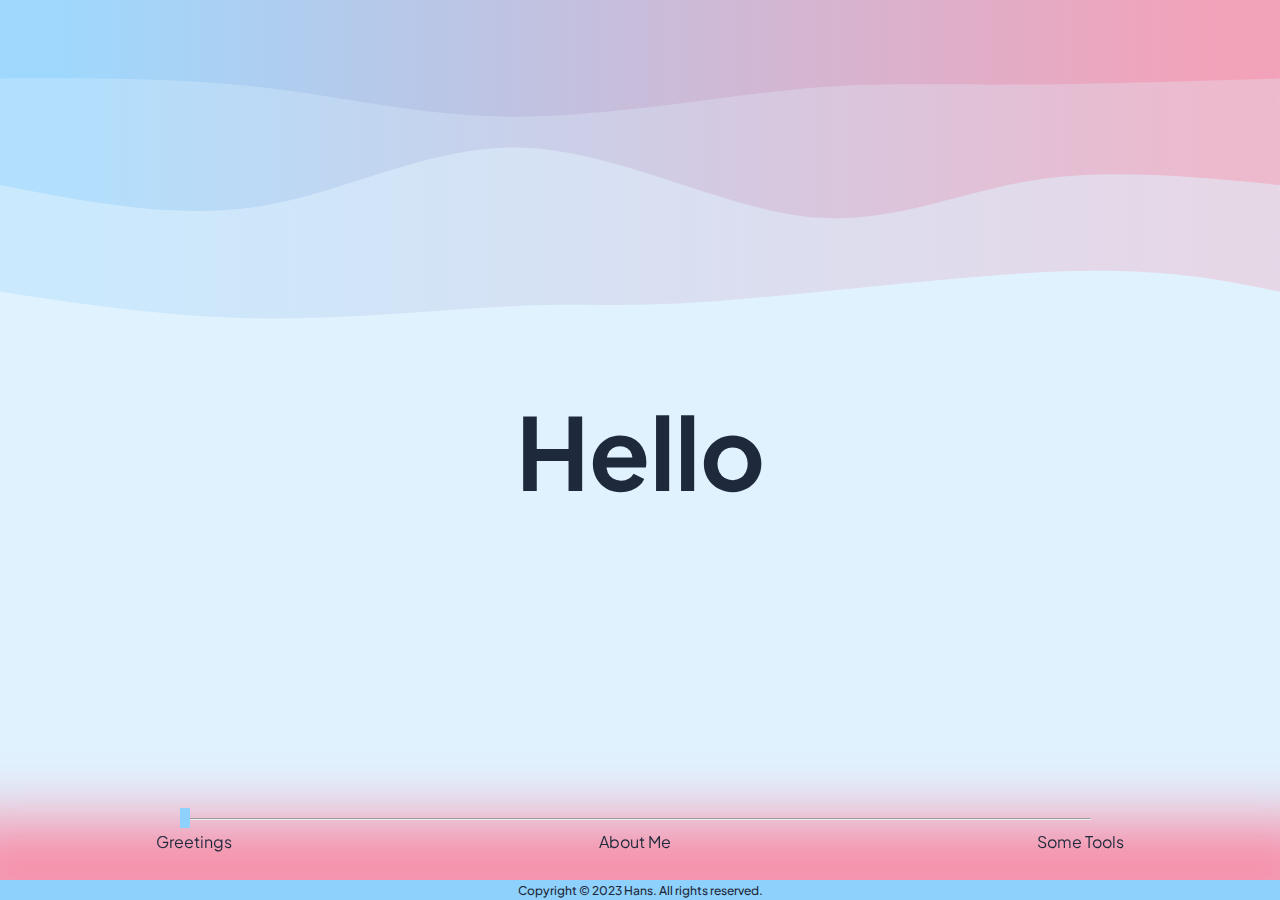
==== index.html @ 6025c8d4 "Smooth Animation for progressBar" ====
<!DOCTYPE html>
<html lang="en">

<head>
    <meta charset="UTF-8">
    <meta http-equiv="X-UA-Compatible" content="IE=edge">
    <meta name="description" content="Personal CityU Website written for CS2204 course">
    <meta name="keywords" content="Personal CityU Website written with pure HTML, CSS, JavaScript">
    <meta name="author" content="Hans E. Yang">
    <meta name="viewport" content="width=device-width, initial-scale=1.0">
    <title>Hans' Website</title>

    
    <link rel="stylesheet" href="index.css">
    <link rel="stylesheet" href="styles/progress.css">
    <link rel="stylesheet" href="styles/greetings.css">
    <link rel="stylesheet" href="styles/aboutMe.css">
    <link rel="stylesheet" href="styles/ending.css">
</head>

<body>
    <!-- Naming is difficult :< -->
    <div id="progress-container">
        <div id="progress-inner-container">
            <input type="range" id="progress" list="screen-labels" disabled>
            <hr id="progress-line">
        </div>
        <datalist id="screen-labels">
        </datalist>
    </div>

    <!-- Screens -->
    <div class="screen center hide" data-title="Greetings">
        <svg class="svg-waves" viewBox="0 0 1440 590" preserveAspectRation="xMaxYMid" xmlns="http://www.w3.org/2000/svg">
            <path
                    d="M 0,600 C 0,600 0,120 0,120 C 64.24880382775123,133.43540669856458 128.49760765550246,146.87081339712918 243,143 C 357.50239234449754,139.12918660287082 522.2583732057416,117.95215311004786 628,110 C 733.7416267942584,102.04784688995214 780.4688995215312,107.32057416267943 858,104 C 935.5311004784688,100.67942583732057 1043.866028708134,88.76555023923444 1146,90 C 1248.133971291866,91.23444976076556 1344.066985645933,105.61722488038278 1440,120 C 1440,120 1440,600 1440,600 Z"
                    stroke="none" stroke-width="0" fill="url(#gradient)" fill-opacity="0.265"
                class="path-0"></path>
            <path
                    d="M 0,600 C 0,600 0,240 0,240 C 96.87081339712918,249.5311004784689 193.74162679425837,259.0622009569378 280,245 C 366.25837320574163,230.9377990430622 441.9043062200957,193.2822966507177 537,205 C 632.0956937799043,216.7177033492823 746.6411483253588,277.8086124401913 850,282 C 953.3588516746412,286.1913875598087 1045.531100478469,233.48325358851673 1142,217 C 1238.468899521531,200.51674641148327 1339.2344497607655,220.25837320574163 1440,240 C 1440,240 1440,600 1440,600 Z"
                    stroke="none" stroke-width="0" fill="url(#gradient)" fill-opacity="0.4"
                class="path-1"></path>
            <path
                    d="M 0,600 C 0,600 0,360 0,360 C 115.05263157894737,356.5645933014354 230.10526315789474,353.12918660287085 317,353 C 403.89473684210526,352.87081339712915 462.6315789473683,356.0478468899521 552,347 C 641.3684210526317,337.9521531100479 761.3684210526316,316.6794258373206 864,317 C 966.6315789473684,317.3205741626794 1051.8947368421054,339.2344497607656 1145,350 C 1238.1052631578946,360.7655502392344 1339.0526315789473,360.38277511961724 1440,360 C 1440,360 1440,600 1440,600 Z"
                    stroke="none" stroke-width="0" fill="url(#gradient)" fill-opacity="0.53"
                class="path-2"></path>
            <path
                    d="M 0,600 C 0,600 0,480 0,480 C 97.94258373205744,464.78468899521533 195.8851674641149,449.5693779904306 299,456 C 402.1148325358851,462.4306220095694 510.4019138755981,490.5071770334928 608,508 C 705.5980861244019,525.4928229665072 792.5071770334929,532.4019138755982 873,522 C 953.4928229665071,511.59808612440185 1027.5693779904304,483.88516746411483 1121,474 C 1214.4306220095696,464.11483253588517 1327.2153110047848,472.0574162679426 1440,480 C 1440,480 1440,600 1440,600 Z"
                    stroke="none" stroke-width="0" fill="url(#gradient)" fill-opacity="1"
                class="path-3"></path>
            <defs>
                <linearGradient id="gradient" x1="0%" y1="50%" x2="100%" y2="50%">
                    <stop offset="5%" stop-color="var(--secondary)"></stop>
                    <stop offset="95%" stop-color="var(--primary)"></stop>
                </linearGradient>
            </defs>
        </svg>
        <h1 id="hello-text" class="show">Hello</h1>
        <div id="greetings-bottom-shadow"></div>
    </div>

    <div class="screen center hide" data-title="About Me">
        <div id="about-me">
            <h1>Hans' Homepage</h1>
            <img src="images/avatar.jpg" alt="avatar.jpg">
            <h2>Hans</h2>
            <p>First-year undergraduate student in computer science at CityU</p>

        </div>
    </div>
    

    <div class="screen center hide" id="ending" data-title="Some Tools">
        <div>
            <h3>⭐ Some Tools used ⭐<br> in the making of this Website </h3>
            <p>'Plus Jakarta Sans' font from <a href="https://fonts.google.com/specimen/Plus+Jakarta+Sans">Google Fonts</a></p>
            <p>'Waves' from <a href="https://svgwave.in/">SVG Wave</a></p>
            <p>Some colors from <a href="https://tailwindcss.com/docs/customizing-colors">TailwindCSS</a></p>
        </div>
    </div>

    <!-- Footer -->
    <footer>
        <p>Copyright &copy; 2023 Hans. All rights reserved.</p>
    </footer>
</body>


<script src="index.js" type="module"></script>


</html>
---- index.css ----
@import url('https://fonts.googleapis.com/css2?family=Plus+Jakarta+Sans:ital,wght@0,200;0,300;0,400;0,500;0,700;0,800;1,200;1,300;1,400;1,500;1,600;1,700;1,800&display=swap');

* {
    font-family: 'Plus Jakarta Sans', sans-serif;
    padding: 0;
    margin: 0;
    max-width: 100%;
    color: #1e293b; /* Tailwind Colors Slate-800 */
    box-sizing: border-box;
    --secondary: #F78DA7;
    --primary: #8ED1FC;
}

.screen {
    width: 100vw;
    height: 100vh;
    position: absolute;
    transition: all 0.3s ease-in-out
}

.screen.hide {
    opacity: 0;
    z-index: 0;
}

.screen.show {
    opacity: 1;
    z-index: 1;
}


.center {
    display: grid;
    place-items: center;
}

body {
    background-color: #e0f2fe; /* Tailwind Colors Blue-100 */
}

::-webkit-scrollbar {
    display: none;
}

footer {
    position: fixed;
    z-index: 10;
    inset: auto 0 0;
    background: var(--primary);
    height: 20px;

    display: grid;
    place-items: center;
}

footer p {
    font-size: 12px;
    font-weight: 500;
}
---- styles/progress.css ----
#progress-container {
    position: fixed;
    inset: auto 50% 3rem;
    transform: translateX(-50%);
    
    width: 100vw;
    
    z-index: 10;

    display: flex;
    flex-direction: column;
    justify-content: center;
    padding: 0 1rem;

    max-width: 1000px;
}

#progress-inner-container {
    padding: 0 1.5rem;
    position: relative;
    
    display: grid;
    place-items: center;

    
}

#progress {
    width: 100%;
    color: red;
    appearance: none;
    background: transparent;
}

#progress::-webkit-slider-thumb {
    appearance: none;
    width: 10px;
    height: 20px;
    background: var(--primary);
}


#progress-line {
    position: relative;
    top: -11px;
    width: calc(100% - 18px);
    z-index: -1;
}


#progress-container datalist {
    display: flex;
    justify-content: space-between;
    /* writing-mode: vertical-lr; */
    width: 100%;
}
  
#progress-container option {
    padding: 0;
    display: inline;
    cursor: pointer;
}
---- styles/greetings.css ----
#hello-text, .screen.hide #hello-text {
    font-size: clamp(50px, 15vw, 100px);
    font-weight: 700;
    position: relative;
    text-shadow: var(--pink) 0 0 15px;
    text-align: center;
    max-width: 80vw;

    animation: hello-text-hide .5s ease-out;
    animation-fill-mode: forwards;
}

#hello-text.show {
    animation: hello-text-show .5s ease-out;
    animation-fill-mode: forwards;
}


@keyframes hello-text-hide {
    0% {
        opacity: 1;
        top: 0
    }
    100% {
        opacity: 0;
        top: 20px
    }
}

@keyframes hello-text-show {
    0% {
        opacity: 0;
        top: -20px;
    }
    100% {
        opacity: 1;
        top: 0px
    }
}

.svg-waves {
    position: absolute;
    top: 0px;
    rotate: 180deg;
    translate: 0 min(calc(-20vw + 130px), 0px)
}

.path-0, .path-1, .path-2, .path-3 {
    animation-timing-function: linear;
    animation-iteration-count: infinite;
    animation-duration: 4s;

    position: relative;
    transition: all .5s ease-in-out;
}

.path-0 {
    animation-name: pathAnim-0;
}

.path-1 {
    animation-name: pathAnim-1;
}

.path-2 {
    animation-name: pathAnim-2;
}

.path-3 {
    animation-name: pathAnim-3;
}

.screen.hide .path-0 {
    transform: translateY(100px);
}

.screen.hide .path-1 {
    transform: translateY(200px);
}

.screen.hide .path-2 {
    transform: translateY(300px);
}

.screen.hide .path-3 {
    transform: translateY(400px);
}


@keyframes pathAnim-0 {
    0% {
        d: path("M 0,600 C 0,600 0,120 0,120 C 64.24880382775123,133.43540669856458 128.49760765550246,146.87081339712918 243,143 C 357.50239234449754,139.12918660287082 522.2583732057416,117.95215311004786 628,110 C 733.7416267942584,102.04784688995214 780.4688995215312,107.32057416267943 858,104 C 935.5311004784688,100.67942583732057 1043.866028708134,88.76555023923444 1146,90 C 1248.133971291866,91.23444976076556 1344.066985645933,105.61722488038278 1440,120 C 1440,120 1440,600 1440,600 Z");
    }

    25% {
        d: path("M 0,600 C 0,600 0,120 0,120 C 91.31100478468898,97.35885167464114 182.62200956937795,74.71770334928229 280,84 C 377.37799043062205,93.28229665071771 480.82296650717706,134.48803827751198 583,136 C 685.1770334928229,137.51196172248802 786.0861244019138,99.33014354066985 888,94 C 989.9138755980862,88.66985645933015 1092.8325358851675,116.19138755980862 1185,126 C 1277.1674641148325,135.80861244019138 1358.5837320574162,127.90430622009569 1440,120 C 1440,120 1440,600 1440,600 Z");
    }

    50% {
        d: path("M 0,600 C 0,600 0,120 0,120 C 71.99043062200957,132.9665071770335 143.98086124401914,145.93301435406698 242,136 C 340.01913875598086,126.066985645933 464.0669856459331,93.23444976076556 569,83 C 673.9330143540669,72.76555023923444 759.7511961722487,85.12918660287082 847,88 C 934.2488038277513,90.87081339712918 1022.928229665072,84.24880382775119 1122,88 C 1221.071770334928,91.75119617224881 1330.5358851674641,105.8755980861244 1440,120 C 1440,120 1440,600 1440,600 Z");
    }

    75% {
        d: path("M 0,600 C 0,600 0,120 0,120 C 91.08133971291866,98.75598086124401 182.16267942583733,77.51196172248804 266,86 C 349.8373205741627,94.48803827751196 426.43062200956933,132.7081339712919 531,139 C 635.5693779904307,145.2918660287081 768.1148325358853,119.6555023923445 883,105 C 997.8851674641147,90.3444976076555 1095.11004784689,86.66985645933013 1185,91 C 1274.88995215311,95.33014354066987 1357.4449760765551,107.66507177033493 1440,120 C 1440,120 1440,600 1440,600 Z");
    }

    100% {
        d: path("M 0,600 C 0,600 0,120 0,120 C 64.24880382775123,133.43540669856458 128.49760765550246,146.87081339712918 243,143 C 357.50239234449754,139.12918660287082 522.2583732057416,117.95215311004786 628,110 C 733.7416267942584,102.04784688995214 780.4688995215312,107.32057416267943 858,104 C 935.5311004784688,100.67942583732057 1043.866028708134,88.76555023923444 1146,90 C 1248.133971291866,91.23444976076556 1344.066985645933,105.61722488038278 1440,120 C 1440,120 1440,600 1440,600 Z");
    }
}


@keyframes pathAnim-1 {
    0% {
        d: path("M 0,600 C 0,600 0,240 0,240 C 96.87081339712918,249.5311004784689 193.74162679425837,259.0622009569378 280,245 C 366.25837320574163,230.9377990430622 441.9043062200957,193.2822966507177 537,205 C 632.0956937799043,216.7177033492823 746.6411483253588,277.8086124401913 850,282 C 953.3588516746412,286.1913875598087 1045.531100478469,233.48325358851673 1142,217 C 1238.468899521531,200.51674641148327 1339.2344497607655,220.25837320574163 1440,240 C 1440,240 1440,600 1440,600 Z");
    }

    25% {
        d: path("M 0,600 C 0,600 0,240 0,240 C 86.4114832535885,260.75598086124404 172.822966507177,281.5119617224881 275,284 C 377.177033492823,286.4880382775119 495.11961722488047,270.70813397129183 595,270 C 694.8803827751195,269.29186602870817 776.6985645933015,283.65550239234443 875,284 C 973.3014354066985,284.34449760765557 1088.0861244019138,270.66985645933016 1185,261 C 1281.9138755980862,251.33014354066984 1360.956937799043,245.66507177033492 1440,240 C 1440,240 1440,600 1440,600 Z");
    }

    50% {
        d: path("M 0,600 C 0,600 0,240 0,240 C 94.79425837320576,225.60765550239233 189.58851674641153,211.2153110047847 287,220 C 384.4114832535885,228.7846889952153 484.4401913875597,260.7464114832536 578,267 C 671.5598086124403,273.2535885167464 758.6507177033493,253.79904306220092 842,246 C 925.3492822966507,238.20095693779908 1004.9569377990431,242.0574162679426 1104,243 C 1203.043062200957,243.9425837320574 1321.5215311004786,241.9712918660287 1440,240 C 1440,240 1440,600 1440,600 Z");
    }

    75% {
        d: path("M 0,600 C 0,600 0,240 0,240 C 94.59330143540669,238.07655502392345 189.18660287081337,236.1531100478469 277,232 C 364.8133971291866,227.8468899521531 445.8468899521531,221.46411483253587 534,216 C 622.1531100478469,210.53588516746413 717.4258373205741,205.99043062200957 827,202 C 936.5741626794259,198.00956937799043 1060.4497607655503,194.57416267942583 1165,201 C 1269.5502392344497,207.42583732057417 1354.7751196172248,223.71291866028707 1440,240 C 1440,240 1440,600 1440,600 Z");
    }

    100% {
        d: path("M 0,600 C 0,600 0,240 0,240 C 96.87081339712918,249.5311004784689 193.74162679425837,259.0622009569378 280,245 C 366.25837320574163,230.9377990430622 441.9043062200957,193.2822966507177 537,205 C 632.0956937799043,216.7177033492823 746.6411483253588,277.8086124401913 850,282 C 953.3588516746412,286.1913875598087 1045.531100478469,233.48325358851673 1142,217 C 1238.468899521531,200.51674641148327 1339.2344497607655,220.25837320574163 1440,240 C 1440,240 1440,600 1440,600 Z");
    }
}


@keyframes pathAnim-2 {
    0% {
        d: path("M 0,600 C 0,600 0,360 0,360 C 115.05263157894737,356.5645933014354 230.10526315789474,353.12918660287085 317,353 C 403.89473684210526,352.87081339712915 462.6315789473683,356.0478468899521 552,347 C 641.3684210526317,337.9521531100479 761.3684210526316,316.6794258373206 864,317 C 966.6315789473684,317.3205741626794 1051.8947368421054,339.2344497607656 1145,350 C 1238.1052631578946,360.7655502392344 1339.0526315789473,360.38277511961724 1440,360 C 1440,360 1440,600 1440,600 Z");
    }

    25% {
        d: path("M 0,600 C 0,600 0,360 0,360 C 81.03349282296651,365.56937799043067 162.06698564593302,371.1387559808613 251,364 C 339.933014354067,356.8612440191387 436.7655502392346,337.0143540669856 554,337 C 671.2344497607654,336.9856459330144 808.8708133971292,356.8038277511962 900,372 C 991.1291866028708,387.1961722488038 1035.751196172249,397.77033492822966 1118,395 C 1200.248803827751,392.22966507177034 1320.1244019138755,376.11483253588517 1440,360 C 1440,360 1440,600 1440,600 Z");
    }

    50% {
        d: path("M 0,600 C 0,600 0,360 0,360 C 90.1531100478469,385.67464114832535 180.3062200956938,411.34928229665076 292,401 C 403.6937799043062,390.65071770334924 536.9282296650717,344.2775119617225 620,337 C 703.0717703349283,329.7224880382775 735.9808612440191,361.5406698564593 829,365 C 922.0191387559809,368.4593301435407 1075.1483253588517,343.55980861244024 1187,338 C 1298.8516746411483,332.44019138755976 1369.4258373205741,346.22009569377985 1440,360 C 1440,360 1440,600 1440,600 Z");
    }

    75% {
        d: path("M 0,600 C 0,600 0,360 0,360 C 95.33014354066987,354.4019138755981 190.66028708133973,348.80382775119614 281,335 C 371.33971291866027,321.19617224880386 456.6889952153109,299.18660287081343 543,315 C 629.3110047846891,330.81339712918657 716.5837320574162,384.44976076555025 816,387 C 915.4162679425838,389.55023923444975 1026.976076555024,341.0143540669857 1133,328 C 1239.023923444976,314.9856459330143 1339.511961722488,337.49282296650716 1440,360 C 1440,360 1440,600 1440,600 Z");
    }

    100% {
        d: path("M 0,600 C 0,600 0,360 0,360 C 115.05263157894737,356.5645933014354 230.10526315789474,353.12918660287085 317,353 C 403.89473684210526,352.87081339712915 462.6315789473683,356.0478468899521 552,347 C 641.3684210526317,337.9521531100479 761.3684210526316,316.6794258373206 864,317 C 966.6315789473684,317.3205741626794 1051.8947368421054,339.2344497607656 1145,350 C 1238.1052631578946,360.7655502392344 1339.0526315789473,360.38277511961724 1440,360 C 1440,360 1440,600 1440,600 Z");
    }
}


@keyframes pathAnim-3 {
    0% {
        d: path("M 0,600 C 0,600 0,480 0,480 C 97.94258373205744,464.78468899521533 195.8851674641149,449.5693779904306 299,456 C 402.1148325358851,462.4306220095694 510.4019138755981,490.5071770334928 608,508 C 705.5980861244019,525.4928229665072 792.5071770334929,532.4019138755982 873,522 C 953.4928229665071,511.59808612440185 1027.5693779904304,483.88516746411483 1121,474 C 1214.4306220095696,464.11483253588517 1327.2153110047848,472.0574162679426 1440,480 C 1440,480 1440,600 1440,600 Z");
    }

    25% {
        d: path("M 0,600 C 0,600 0,480 0,480 C 126.62200956937798,475.58851674641147 253.24401913875596,471.17703349282294 334,473 C 414.75598086124404,474.82296650717706 449.6459330143541,482.8803827751196 534,496 C 618.3540669856459,509.1196172248804 752.1722488038279,527.3014354066985 858,522 C 963.8277511961721,516.6985645933015 1041.6650717703349,487.9138755980861 1134,477 C 1226.3349282296651,466.0861244019139 1333.1674641148325,473.0430622009569 1440,480 C 1440,480 1440,600 1440,600 Z");
    }

    50% {
        d: path("M 0,600 C 0,600 0,480 0,480 C 124.64114832535887,462.87081339712915 249.28229665071774,445.74162679425837 332,458 C 414.71770334928226,470.25837320574163 455.51196172248797,511.9043062200957 529,514 C 602.488038277512,516.0956937799043 708.6698564593302,478.64114832535887 833,461 C 957.3301435406698,443.35885167464113 1099.8086124401914,445.53110047846894 1204,452 C 1308.1913875598086,458.46889952153106 1374.0956937799042,469.23444976076553 1440,480 C 1440,480 1440,600 1440,600 Z");
    }

    75% {
        d: path("M 0,600 C 0,600 0,480 0,480 C 112.8133971291866,454.4593301435407 225.6267942583732,428.91866028708137 337,438 C 448.3732057416268,447.08133971291863 558.3062200956938,490.78468899521533 628,511 C 697.6937799043062,531.2153110047847 727.1483253588516,527.9425837320573 822,506 C 916.8516746411484,484.05741626794264 1077.1004784688994,443.44497607655506 1191,436 C 1304.8995215311006,428.55502392344494 1372.4497607655503,454.27751196172244 1440,480 C 1440,480 1440,600 1440,600 Z");
    }

    100% {
        d: path("M 0,600 C 0,600 0,480 0,480 C 97.94258373205744,464.78468899521533 195.8851674641149,449.5693779904306 299,456 C 402.1148325358851,462.4306220095694 510.4019138755981,490.5071770334928 608,508 C 705.5980861244019,525.4928229665072 792.5071770334929,532.4019138755982 873,522 C 953.4928229665071,511.59808612440185 1027.5693779904304,483.88516746411483 1121,474 C 1214.4306220095696,464.11483253588517 1327.2153110047848,472.0574162679426 1440,480 C 1440,480 1440,600 1440,600 Z");
    }
}

#greetings-bottom-shadow {
    position: absolute;
    bottom: 0;
    width: 100%;
    box-shadow: var(--secondary) 0 -30px 60px 50px;

    transition: transform 0.5s ease-in-out;
}

.screen.hide #greetings-bottom-shadow {
    transform: translateY(100px)
}
---- styles/aboutMe.css ----
#about-me {
    padding: 1rem;
}
---- styles/ending.css ----
#ending {
    
    gap: 5px;

    width: 100%;
    min-height: 100px;
    
    background: var(--secondary);
    

    padding-bottom: 20px;

}

#ending::before {
    /* content: ""; */
    position: absolute;
    height: 2px;
    border-radius: 2px;

    /* A Hack to center the line */
    width: 90vw;
    left: 50%;
    margin-left: -45vw;

    transform: translateY(-20px);

    background-color: rgba(0,0,0,0.1);
}

#ending *{
    text-align: center;
}

#ending p, #ending h3{
    font-size: 24px;
}

#ending h3 {
    padding: 10px;
}
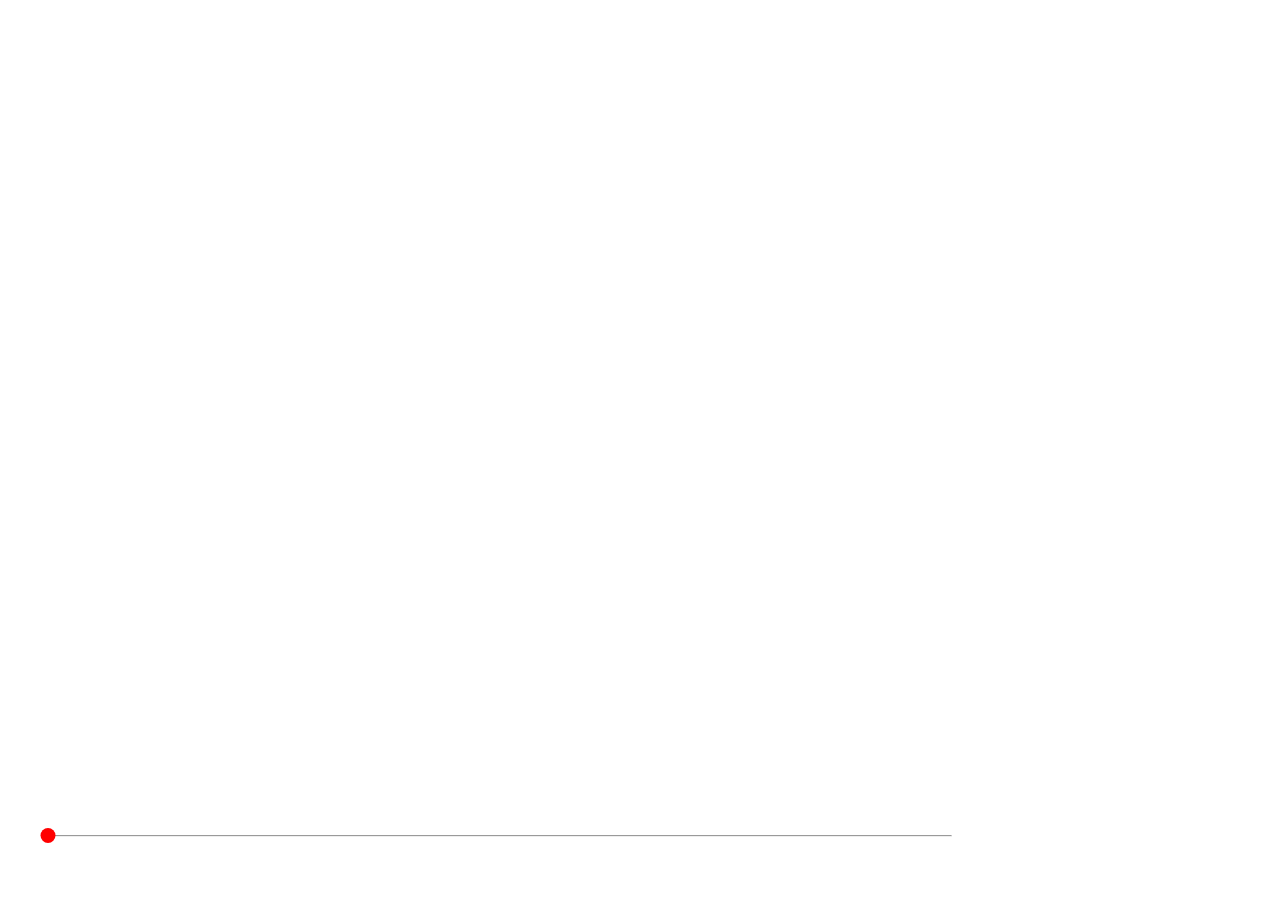
==== commit 3c2e9bec: "Template" ====
--- a/index.html
+++ b/index.html
@@ -4,89 +4,56 @@
 <head>
     <meta charset="UTF-8">
     <meta http-equiv="X-UA-Compatible" content="IE=edge">
-    <meta name="description" content="Personal CityU Website written for CS2204 course">
-    <meta name="keywords" content="Personal CityU Website written with pure HTML, CSS, JavaScript">
-    <meta name="author" content="Hans E. Yang">
+    <meta name="description" content="Website Description">
+    <meta name="keywords" content="Website Keywords">
+    <meta name="author" content="Website Author">
     <meta name="viewport" content="width=device-width, initial-scale=1.0">
-    <title>Hans' Website</title>
+    <title>Authors Website</title>
 
     
     <link rel="stylesheet" href="index.css">
-    <link rel="stylesheet" href="styles/progress.css">
-    <link rel="stylesheet" href="styles/greetings.css">
-    <link rel="stylesheet" href="styles/aboutMe.css">
-    <link rel="stylesheet" href="styles/ending.css">
 </head>
 
 <body>
-    <!-- Naming is difficult :< -->
-    <div id="progress-container">
-        <div id="progress-inner-container">
-            <input type="range" id="progress" list="screen-labels" disabled>
-            <hr id="progress-line">
+    <!-- Navigation -->
+    <div id="nav-bar">
+        <div id="nav-slider">
+            <hr id="nav-slider-slide">
+            <div id="nav-slider-thumb"></div>
         </div>
-        <datalist id="screen-labels">
-        </datalist>
+        <nav id="nav-btns">
+        
+        </nav>
     </div>
 
-    <!-- Screens -->
-    <div class="screen center hide" data-title="Greetings">
-        <svg class="svg-waves" viewBox="0 0 1440 590" preserveAspectRation="xMaxYMid" xmlns="http://www.w3.org/2000/svg">
-            <path
-                    d="M 0,600 C 0,600 0,120 0,120 C 64.24880382775123,133.43540669856458 128.49760765550246,146.87081339712918 243,143 C 357.50239234449754,139.12918660287082 522.2583732057416,117.95215311004786 628,110 C 733.7416267942584,102.04784688995214 780.4688995215312,107.32057416267943 858,104 C 935.5311004784688,100.67942583732057 1043.866028708134,88.76555023923444 1146,90 C 1248.133971291866,91.23444976076556 1344.066985645933,105.61722488038278 1440,120 C 1440,120 1440,600 1440,600 Z"
-                    stroke="none" stroke-width="0" fill="url(#gradient)" fill-opacity="0.265"
-                class="path-0"></path>
-            <path
-                    d="M 0,600 C 0,600 0,240 0,240 C 96.87081339712918,249.5311004784689 193.74162679425837,259.0622009569378 280,245 C 366.25837320574163,230.9377990430622 441.9043062200957,193.2822966507177 537,205 C 632.0956937799043,216.7177033492823 746.6411483253588,277.8086124401913 850,282 C 953.3588516746412,286.1913875598087 1045.531100478469,233.48325358851673 1142,217 C 1238.468899521531,200.51674641148327 1339.2344497607655,220.25837320574163 1440,240 C 1440,240 1440,600 1440,600 Z"
-                    stroke="none" stroke-width="0" fill="url(#gradient)" fill-opacity="0.4"
-                class="path-1"></path>
-            <path
-                    d="M 0,600 C 0,600 0,360 0,360 C 115.05263157894737,356.5645933014354 230.10526315789474,353.12918660287085 317,353 C 403.89473684210526,352.87081339712915 462.6315789473683,356.0478468899521 552,347 C 641.3684210526317,337.9521531100479 761.3684210526316,316.6794258373206 864,317 C 966.6315789473684,317.3205741626794 1051.8947368421054,339.2344497607656 1145,350 C 1238.1052631578946,360.7655502392344 1339.0526315789473,360.38277511961724 1440,360 C 1440,360 1440,600 1440,600 Z"
-                    stroke="none" stroke-width="0" fill="url(#gradient)" fill-opacity="0.53"
-                class="path-2"></path>
-            <path
-                    d="M 0,600 C 0,600 0,480 0,480 C 97.94258373205744,464.78468899521533 195.8851674641149,449.5693779904306 299,456 C 402.1148325358851,462.4306220095694 510.4019138755981,490.5071770334928 608,508 C 705.5980861244019,525.4928229665072 792.5071770334929,532.4019138755982 873,522 C 953.4928229665071,511.59808612440185 1027.5693779904304,483.88516746411483 1121,474 C 1214.4306220095696,464.11483253588517 1327.2153110047848,472.0574162679426 1440,480 C 1440,480 1440,600 1440,600 Z"
-                    stroke="none" stroke-width="0" fill="url(#gradient)" fill-opacity="1"
-                class="path-3"></path>
-            <defs>
-                <linearGradient id="gradient" x1="0%" y1="50%" x2="100%" y2="50%">
-                    <stop offset="5%" stop-color="var(--secondary)"></stop>
-                    <stop offset="95%" stop-color="var(--primary)"></stop>
-                </linearGradient>
-            </defs>
-        </svg>
-        <h1 id="hello-text" class="show">Hello</h1>
-        <div id="greetings-bottom-shadow"></div>
+
+    <!-- Parent element for all the screens -->
+    <div id="screens">
+        <!-- Put your content in these div elements, or add a new one -->
+
+        <div class="center hide" data-title="Greetings">
+            <h1>Hello</h1>
+        </div>
+
+        <div class="center hide" data-title="Screen 2">
+            <h1>Content</h1>
+        </div>
+
+        <div class="center hide" data-title="Screen 3">
+            <h1>Copyright &copy; 2023 Author. All rights reserved.</h1>
+        </div>
+
     </div>
-
-    <div class="screen center hide" data-title="About Me">
-        <div id="about-me">
-            <h1>Hans' Homepage</h1>
-            <img src="images/avatar.jpg" alt="avatar.jpg">
-            <h2>Hans</h2>
-            <p>First-year undergraduate student in computer science at CityU</p>
-
-        </div>
-    </div>
-    
-
-    <div class="screen center hide" id="ending" data-title="Some Tools">
-        <div>
-            <h3>⭐ Some Tools used ⭐<br> in the making of this Website </h3>
-            <p>'Plus Jakarta Sans' font from <a href="https://fonts.google.com/specimen/Plus+Jakarta+Sans">Google Fonts</a></p>
-            <p>'Waves' from <a href="https://svgwave.in/">SVG Wave</a></p>
-            <p>Some colors from <a href="https://tailwindcss.com/docs/customizing-colors">TailwindCSS</a></p>
-        </div>
-    </div>
-
-    <!-- Footer -->
-    <footer>
-        <p>Copyright &copy; 2023 Hans. All rights reserved.</p>
-    </footer>
 </body>
 
 
-<script src="index.js" type="module"></script>
+<script src="scripts/progress.js"></script>
+<script>
+    let progressSlider = document.getElementById("nav-slider") /* See CSS of nav-slider and children in index.css, since progress.js animates on it*/
+    let screens = document.getElementById("screens") /* See CSS of screens and children in index.css, since progress.js animates on it */
+    let buttonContainer = document.getElementsByTagName("nav")[0]
+    let progress = new Progress(progressSlider, screens, buttonContainer)
+</script>
 
 
 </html>--- a/index.css
+++ b/index.css
@@ -1,46 +1,91 @@
 @import url('https://fonts.googleapis.com/css2?family=Plus+Jakarta+Sans:ital,wght@0,200;0,300;0,400;0,500;0,700;0,800;1,200;1,300;1,400;1,500;1,600;1,700;1,800&display=swap');
 
+/* Default Styling */
 * {
     font-family: 'Plus Jakarta Sans', sans-serif;
     padding: 0;
     margin: 0;
-    max-width: 100%;
-    color: #1e293b; /* Tailwind Colors Slate-800 */
     box-sizing: border-box;
-    --secondary: #F78DA7;
-    --primary: #8ED1FC;
+
+    --secondary: red;
+    --primary: cyan;
 }
 
-.screen {
-    width: 100vw;
+
+#screens {
     height: 100vh;
+}
+
+/* --- Crucial CSS Start --- */
+#screens > * {
+    width: 100%;
+    height: 100%;
     position: absolute;
     transition: all 0.3s ease-in-out
 }
 
-.screen.hide {
+#screens .hide { /* Progress.js adds .hide class to hide class */
     opacity: 0;
     z-index: 0;
 }
 
-.screen.show {
+#screens .show { /* Progress.js adds .show class to show class */
     opacity: 1;
     z-index: 1;
+}
+/* --- Crucial CSS End --- */
+
+#nav-bar {
+    position: absolute;
+    bottom: 3rem;
+    z-index: 10;
+
+    width: 100%;
+    max-width: 1000px;
+
+    padding: 0 1rem;
+}
+
+#nav-btns {
+    display: flex;
+    justify-content: space-between;
+
+    padding-top: 15px;
+}
+
+#nav-slider {
+    position: relative; 
+    /* Important : Without this, the slider thumb won't be absolute under it, 
+    but under its parent. See behaviour of position: absolute.  */
+
+    margin: 0 2rem;
+}
+
+#nav-slider-thumb {
+    width: 15px;
+    height: 15px;
+
+    position: absolute;
+    top: -7.5px; /* Negative Half of height */
+    border-radius: 50%;
+
+    background: red;
+
+    margin-left: var(--value);
+    /* Important : this is what will move the slider thumb. 
+    Progress.js changes the value of '--value' variable. */
+    transform: translateX(-50%);
+
+    transition: all 0.5s ease-in-out;
 }
 
 
 .center {
-    display: grid;
+    display: grid ; 
     place-items: center;
-}
+}   
 
-body {
-    background-color: #e0f2fe; /* Tailwind Colors Blue-100 */
-}
 
-::-webkit-scrollbar {
-    display: none;
-}
 
 footer {
     position: fixed;
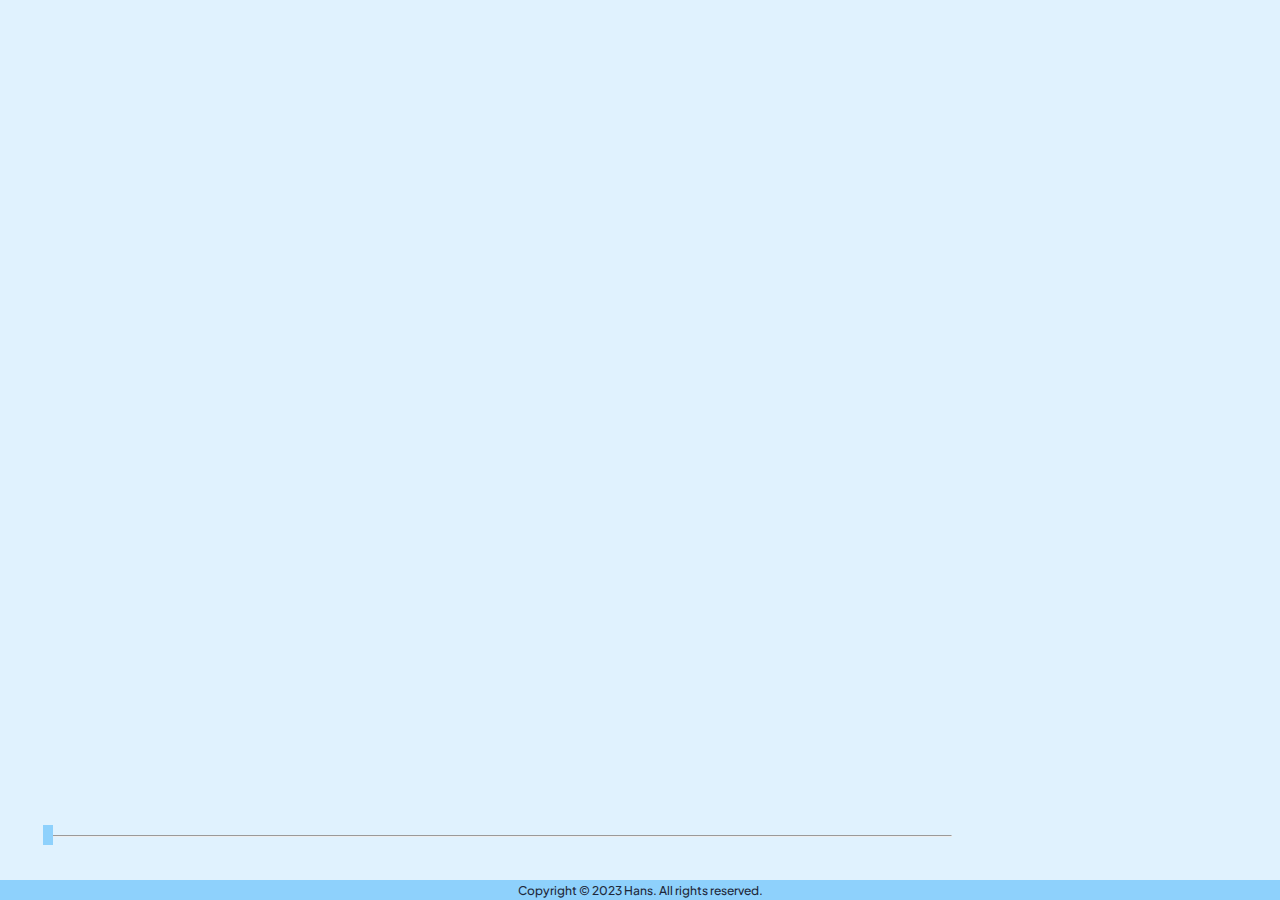
==== commit efd859d4: "Refactoring Code" ====
--- a/index.html
+++ b/index.html
@@ -4,14 +4,17 @@
 <head>
     <meta charset="UTF-8">
     <meta http-equiv="X-UA-Compatible" content="IE=edge">
-    <meta name="description" content="Website Description">
-    <meta name="keywords" content="Website Keywords">
-    <meta name="author" content="Website Author">
+    <meta name="description" content="Personal CityU Website written for CS2204 course">
+    <meta name="keywords" content="Personal CityU Website written with pure HTML, CSS, JavaScript">
+    <meta name="author" content="Hans E. Yang">
     <meta name="viewport" content="width=device-width, initial-scale=1.0">
-    <title>Authors Website</title>
+    <title>Hans' Website</title>
 
     
     <link rel="stylesheet" href="index.css">
+    <link rel="stylesheet" href="styles/greetings.css">
+    <link rel="stylesheet" href="styles/aboutMe.css">
+    <link rel="stylesheet" href="styles/ending.css">
 </head>
 
 <body>
@@ -32,28 +35,61 @@
         <!-- Put your content in these div elements, or add a new one -->
 
         <div class="center hide" data-title="Greetings">
-            <h1>Hello</h1>
+            <svg class="svg-waves" viewBox="0 0 1440 590" preserveAspectRation="xMaxYMid" xmlns="http://www.w3.org/2000/svg">
+                <path
+                        d="M 0,600 C 0,600 0,120 0,120 C 64.24880382775123,133.43540669856458 128.49760765550246,146.87081339712918 243,143 C 357.50239234449754,139.12918660287082 522.2583732057416,117.95215311004786 628,110 C 733.7416267942584,102.04784688995214 780.4688995215312,107.32057416267943 858,104 C 935.5311004784688,100.67942583732057 1043.866028708134,88.76555023923444 1146,90 C 1248.133971291866,91.23444976076556 1344.066985645933,105.61722488038278 1440,120 C 1440,120 1440,600 1440,600 Z"
+                        stroke="none" stroke-width="0" fill="url(#gradient)" fill-opacity="0.265"
+                    class="path-0"></path>
+                <path
+                        d="M 0,600 C 0,600 0,240 0,240 C 96.87081339712918,249.5311004784689 193.74162679425837,259.0622009569378 280,245 C 366.25837320574163,230.9377990430622 441.9043062200957,193.2822966507177 537,205 C 632.0956937799043,216.7177033492823 746.6411483253588,277.8086124401913 850,282 C 953.3588516746412,286.1913875598087 1045.531100478469,233.48325358851673 1142,217 C 1238.468899521531,200.51674641148327 1339.2344497607655,220.25837320574163 1440,240 C 1440,240 1440,600 1440,600 Z"
+                        stroke="none" stroke-width="0" fill="url(#gradient)" fill-opacity="0.4"
+                    class="path-1"></path>
+                <path
+                        d="M 0,600 C 0,600 0,360 0,360 C 115.05263157894737,356.5645933014354 230.10526315789474,353.12918660287085 317,353 C 403.89473684210526,352.87081339712915 462.6315789473683,356.0478468899521 552,347 C 641.3684210526317,337.9521531100479 761.3684210526316,316.6794258373206 864,317 C 966.6315789473684,317.3205741626794 1051.8947368421054,339.2344497607656 1145,350 C 1238.1052631578946,360.7655502392344 1339.0526315789473,360.38277511961724 1440,360 C 1440,360 1440,600 1440,600 Z"
+                        stroke="none" stroke-width="0" fill="url(#gradient)" fill-opacity="0.53"
+                    class="path-2"></path>
+                <path
+                        d="M 0,600 C 0,600 0,480 0,480 C 97.94258373205744,464.78468899521533 195.8851674641149,449.5693779904306 299,456 C 402.1148325358851,462.4306220095694 510.4019138755981,490.5071770334928 608,508 C 705.5980861244019,525.4928229665072 792.5071770334929,532.4019138755982 873,522 C 953.4928229665071,511.59808612440185 1027.5693779904304,483.88516746411483 1121,474 C 1214.4306220095696,464.11483253588517 1327.2153110047848,472.0574162679426 1440,480 C 1440,480 1440,600 1440,600 Z"
+                        stroke="none" stroke-width="0" fill="url(#gradient)" fill-opacity="1"
+                    class="path-3"></path>
+                <defs>
+                    <linearGradient id="gradient" x1="0%" y1="50%" x2="100%" y2="50%">
+                        <stop offset="5%" stop-color="var(--secondary)"></stop>
+                        <stop offset="95%" stop-color="var(--primary)"></stop>
+                    </linearGradient>
+                </defs>
+            </svg>
+            <h1 id="hello-text" class="show">Hello</h1>
+            <div id="greetings-bottom-shadow"></div>
         </div>
 
-        <div class="center hide" data-title="Screen 2">
-            <h1>Content</h1>
+        <div class="center hide" data-title="About Me">
+            <div id="about-me">
+                <h1>Hans' Homepage</h1>
+                <img src="images/avatar.jpg" alt="avatar.jpg">
+                <h2>Hans</h2>
+                <p>First-year undergraduate student in computer science at CityU</p>
+    
+            </div>
         </div>
 
-        <div class="center hide" data-title="Screen 3">
-            <h1>Copyright &copy; 2023 Author. All rights reserved.</h1>
+        <div class="center hide" id="ending" data-title="Some Tools">
+            <div>
+                <h3>⭐ Some Tools used ⭐<br> in the making of this Website </h3>
+                <p>'Plus Jakarta Sans' font from <a href="https://fonts.google.com/specimen/Plus+Jakarta+Sans">Google Fonts</a></p>
+                <p>'Waves' from <a href="https://svgwave.in/">SVG Wave</a></p>
+                <p>Some colors from <a href="https://tailwindcss.com/docs/customizing-colors">TailwindCSS</a></p>
+            </div>
         </div>
+    </div>
 
-    </div>
+    <footer>
+        <p>Copyright &copy; 2023 Hans. All rights reserved.</p>
+    </footer>
 </body>
 
 
-<script src="scripts/progress.js"></script>
-<script>
-    let progressSlider = document.getElementById("nav-slider") /* See CSS of nav-slider and children in index.css, since progress.js animates on it*/
-    let screens = document.getElementById("screens") /* See CSS of screens and children in index.css, since progress.js animates on it */
-    let buttonContainer = document.getElementsByTagName("nav")[0]
-    let progress = new Progress(progressSlider, screens, buttonContainer)
-</script>
+<script src="index.js" type="module"></script>
 
 
 </html>--- a/index.css
+++ b/index.css
@@ -7,10 +7,14 @@
     margin: 0;
     box-sizing: border-box;
 
-    --secondary: red;
-    --primary: cyan;
+    color: #1e293b; /* Tailwind Colors Slate-800 */
+    --secondary: #F78DA7;
+    --primary: #8ED1FC;
 }
 
+body {
+    background-color: #e0f2fe; /* Tailwind Colors Blue-100 */
+}
 
 #screens {
     height: 100vh;
@@ -62,21 +66,20 @@
 }
 
 #nav-slider-thumb {
-    width: 15px;
-    height: 15px;
+    width: 10px;
+    height: 20px;
 
     position: absolute;
-    top: -7.5px; /* Negative Half of height */
-    border-radius: 50%;
+    top: -10px;
 
-    background: red;
+    background: var(--primary);
 
     margin-left: var(--value);
     /* Important : this is what will move the slider thumb. 
     Progress.js changes the value of '--value' variable. */
     transform: translateX(-50%);
 
-    transition: all 0.5s ease-in-out;
+    transition: all 0.5s ease-in-out
 }
 
 
--- a/styles/ending.css
+++ b/styles/ending.css
@@ -0,0 +1,26 @@
+#ending {
+    
+    gap: 5px;
+
+    width: 100%;
+    min-height: 100px;
+    
+    background: var(--secondary);
+    
+
+    padding-bottom: 20px;
+
+}
+
+
+#ending *{
+    text-align: center;
+}
+
+#ending p, #ending h3{
+    font-size: 24px;
+}
+
+#ending h3 {
+    padding: 10px;
+}
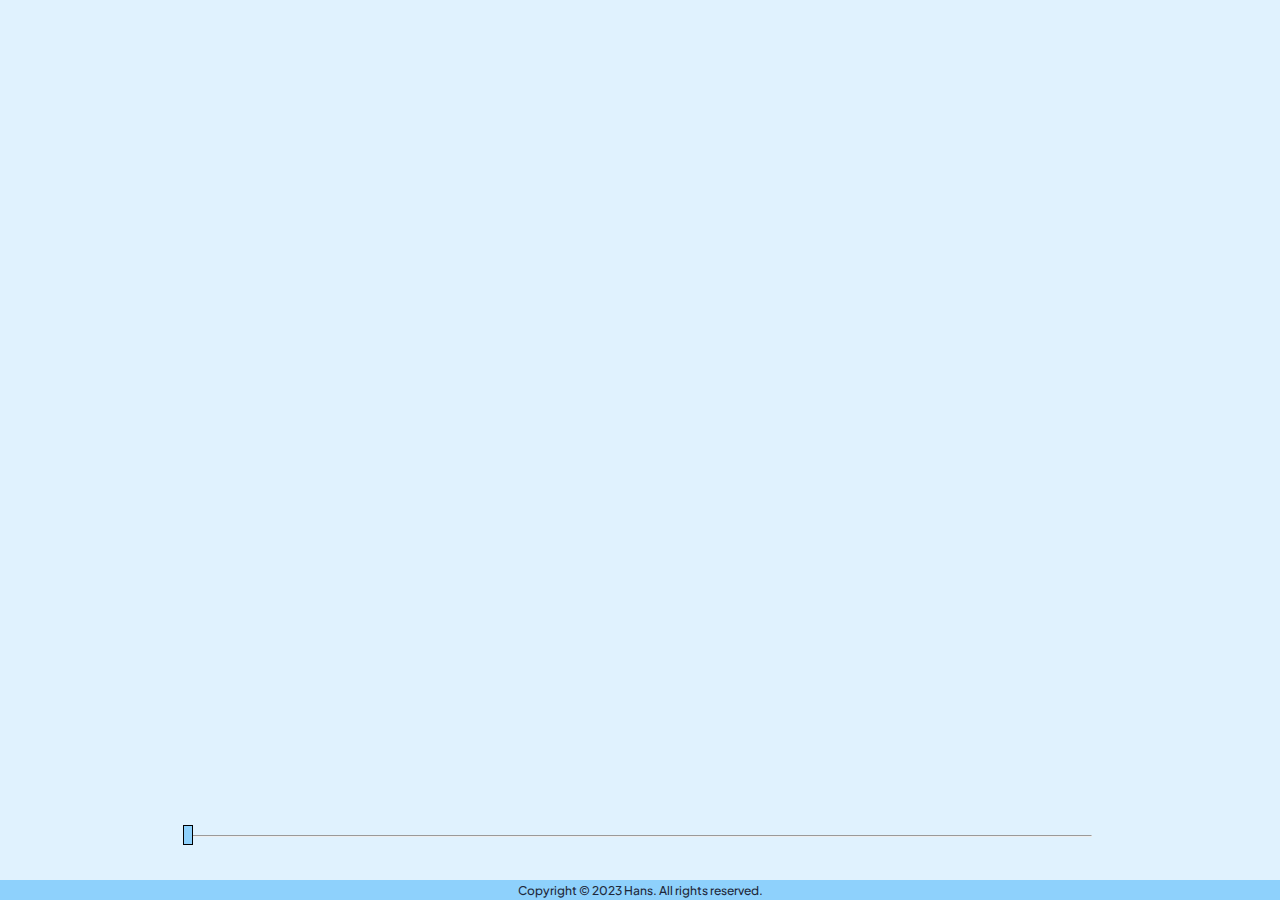
==== commit 737882e6: "Styling About Me page. Version 03" ====
--- a/index.html
+++ b/index.html
@@ -31,10 +31,10 @@
 
 
     <!-- Parent element for all the screens -->
-    <div id="screens">
+    <main id="screens">
         <!-- Put your content in these div elements, or add a new one -->
 
-        <div class="center hide" data-title="Greetings">
+        <section class="center hide" data-title="Greetings">
             <svg class="svg-waves" viewBox="0 0 1440 590" preserveAspectRation="xMaxYMid" xmlns="http://www.w3.org/2000/svg">
                 <path
                         d="M 0,600 C 0,600 0,120 0,120 C 64.24880382775123,133.43540669856458 128.49760765550246,146.87081339712918 243,143 C 357.50239234449754,139.12918660287082 522.2583732057416,117.95215311004786 628,110 C 733.7416267942584,102.04784688995214 780.4688995215312,107.32057416267943 858,104 C 935.5311004784688,100.67942583732057 1043.866028708134,88.76555023923444 1146,90 C 1248.133971291866,91.23444976076556 1344.066985645933,105.61722488038278 1440,120 C 1440,120 1440,600 1440,600 Z"
@@ -61,27 +61,59 @@
             </svg>
             <h1 id="hello-text" class="show">Hello</h1>
             <div id="greetings-bottom-shadow"></div>
-        </div>
+        </section>
 
-        <div class="center hide" data-title="About Me">
-            <div id="about-me">
-                <h1>Hans' Homepage</h1>
-                <img src="images/avatar.jpg" alt="avatar.jpg">
-                <h2>Hans</h2>
-                <p>First-year undergraduate student in computer science at CityU</p>
-    
-            </div>
-        </div>
+        <section class="hide" data-title="About Me">
+                <div id="about-me">
+                    <h1 id="profile">Hans' Homepage</h1>
+                    <nav>
+                        <a href="#profile">Profile</a>
+                        <a href="#contact">Contact</a>
+                    </nav>
+                    <img src="images/avatar.jpg" alt="avatar.jpg">
+                    <h2>Hans</h2>
+                    <p>First-year undergraduate student in computer science at CityU</p>
+                    <dl>
+                        <dt>Name</dt>
+                        <dd>Hans</dd>
+                        <dt>University</dt>
+                        <dd><img src="images/cityU.png" alt="City University of Hong Kong Logo"> <a href="https://cityu.edu.hk">City University of Hong Kong</a></dd>
+                        <dt>Cohort</dt>
+                        <dd>2023</dd>
+                        <dt>Department</dt>
+                        <dd><a href="https://cs.cityu.edu.hk">Computer Science</a></dd>
+                    </dl>
+                    <div>
+                        <p>Academic Interests Include</p>
+                        <ul>
+                            <li>Web Development</li>
+                            <li>Computer Security</li>
+                            <li>Computer Networking</li>
+                            <li>Computer Games</li>
+                        </ul>
+                    </div>
+                    <hr>
+                    <div id="contact">
+                        <p>I would be happy to discuss any interesting topics with you.
+                            <br>Please Contact me through the following channels:
+                        </p>
+                        <ol>
+                            <li>Email: <a href="mailto:hanseyang2-c@my.cityu.edu.hk">hanseyang2-c@my.cityu.edu.hk</a></li>
+                            <li>Phone Number: +852 510-838-89</li>
+                        </ol>
+                    </div>
+                </div>
+        </section>
 
-        <div class="center hide" id="ending" data-title="Some Tools">
+        <section class="center hide" id="ending" data-title="Some Tools">
             <div>
                 <h3>⭐ Some Tools used ⭐<br> in the making of this Website </h3>
                 <p>'Plus Jakarta Sans' font from <a href="https://fonts.google.com/specimen/Plus+Jakarta+Sans">Google Fonts</a></p>
                 <p>'Waves' from <a href="https://svgwave.in/">SVG Wave</a></p>
                 <p>Some colors from <a href="https://tailwindcss.com/docs/customizing-colors">TailwindCSS</a></p>
             </div>
-        </div>
-    </div>
+        </section>
+    </main>
 
     <footer>
         <p>Copyright &copy; 2023 Hans. All rights reserved.</p>
--- a/index.css
+++ b/index.css
@@ -18,6 +18,7 @@
 
 #screens {
     height: 100vh;
+    position: relative; /* Also important, so that children is absolute towards this element and not its ancestors */
 }
 
 /* --- Crucial CSS Start --- */
@@ -25,7 +26,8 @@
     width: 100%;
     height: 100%;
     position: absolute;
-    transition: all 0.3s ease-in-out
+    transition: all 0.3s ease-in-out;
+    max-height: 100%;
 }
 
 #screens .hide { /* Progress.js adds .hide class to hide class */
@@ -42,12 +44,15 @@
 #nav-bar {
     position: absolute;
     bottom: 3rem;
+    left: 50%;
+    transform: translateX(-50%);
     z-index: 10;
 
     width: 100%;
     max-width: 1000px;
 
     padding: 0 1rem;
+    
 }
 
 #nav-btns {
@@ -79,7 +84,8 @@
     Progress.js changes the value of '--value' variable. */
     transform: translateX(-50%);
 
-    transition: all 0.5s ease-in-out
+    transition: all 0.5s ease-in-out;
+    border: solid 1px black;
 }
 
 
--- a/styles/aboutMe.css
+++ b/styles/aboutMe.css
@@ -0,0 +1,45 @@
+#about-me {
+    padding: 2rem;
+    height: calc(100% - 125px);
+    overflow-y: scroll;
+    scroll-behavior: smooth;
+}
+
+#about-me::after {
+    content: "";
+    height: 125px;
+    position: fixed;
+    inset: auto 0 0;
+    bottom: 0;
+    transform: translateY(0);
+    background-color: var(--primary);
+    transition: all 0.3s ease-in-out;
+
+}
+.hide #about-me::after {
+    transform: translateY(125px)
+}
+
+#greetings-bottom-shadow {
+    position: absolute;
+    bottom: 0;
+    width: 100%;
+    
+}
+
+
+#about-me * {
+    margin: 2px 0;
+}
+
+#about-me dl, #about-me hr {
+    margin: 10px 0;
+}
+
+#about-me dt {
+    font-weight: bold;
+}
+
+#about-me dd, #about-me li {
+    margin-left: 2rem
+}
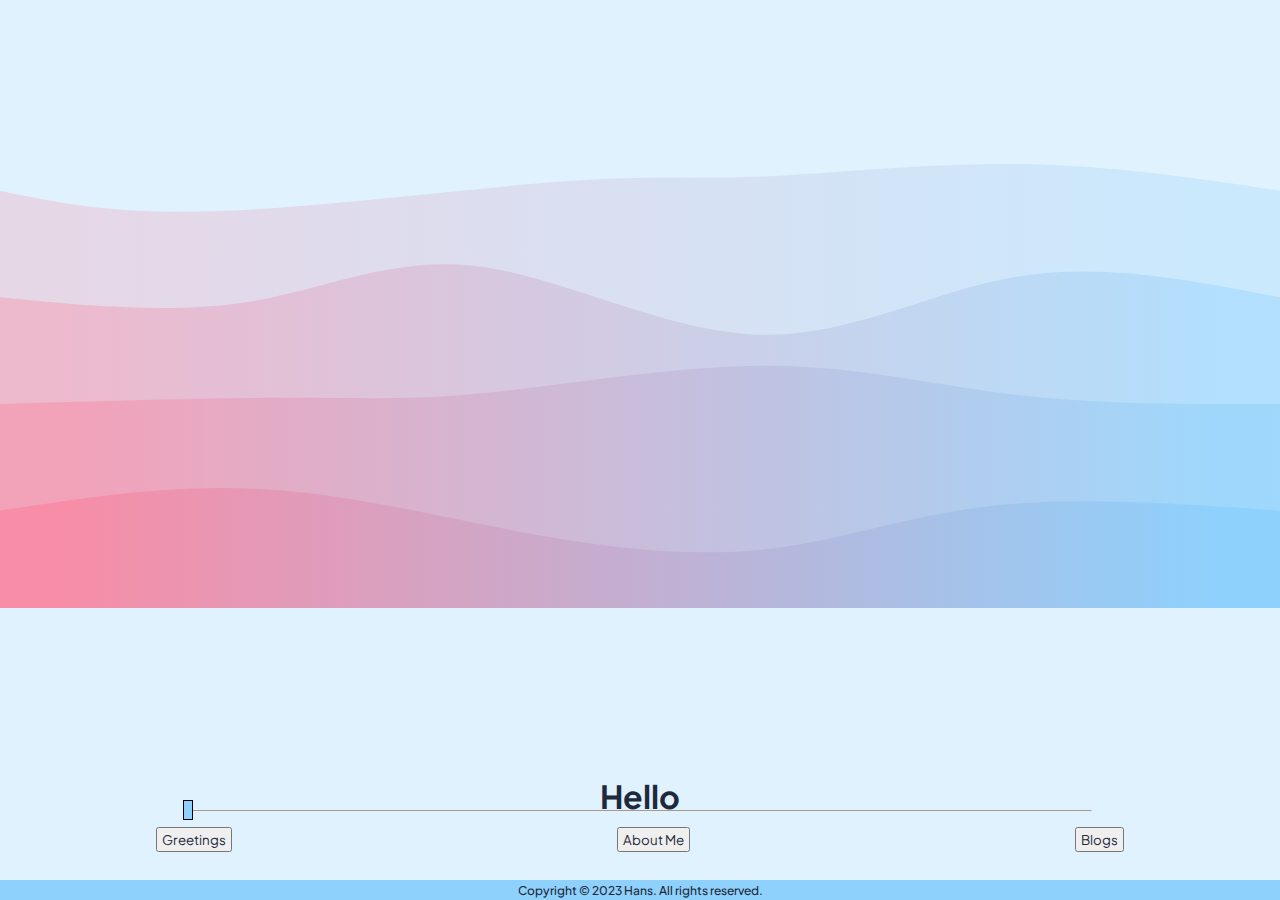
==== commit 6da0dc91: "Website changes and added blog" ====
--- a/index.html
+++ b/index.html
@@ -4,8 +4,8 @@
 <head>
     <meta charset="UTF-8">
     <meta http-equiv="X-UA-Compatible" content="IE=edge">
-    <meta name="description" content="Personal CityU Website written for CS2204 course">
-    <meta name="keywords" content="Personal CityU Website written with pure HTML, CSS, JavaScript">
+    <meta name="description" content="Personal Website">
+    <meta name="keywords" content="Personal Website">
     <meta name="author" content="Hans E. Yang">
     <meta name="viewport" content="width=device-width, initial-scale=1.0">
     <title>Hans' Website</title>
@@ -14,7 +14,7 @@
     <link rel="stylesheet" href="index.css">
     <link rel="stylesheet" href="styles/greetings.css">
     <link rel="stylesheet" href="styles/aboutMe.css">
-    <link rel="stylesheet" href="styles/ending.css">
+    <link rel="stylesheet" href="styles/blogs.css">
 </head>
 
 <body>
@@ -65,52 +65,90 @@
 
         <section class="hide" data-title="About Me">
                 <div id="about-me">
-                    <h1 id="profile">Hans' Homepage</h1>
-                    <nav>
-                        <a href="#profile">Profile</a>
-                        <a href="#contact">Contact</a>
-                    </nav>
-                    <img src="images/avatar.jpg" alt="avatar.jpg">
-                    <h2>Hans</h2>
-                    <p>First-year undergraduate student in computer science at CityU</p>
-                    <dl>
+                    <h1 id="profile">About Me</h1>
+                    <p>
+                        Welcome to my personal website. My name is Hans Ericson Yang. 
+                        I am a first-year undergraduate student in computer science at CityU.
+                    </p>
+                    <!-- <dl>
                         <dt>Name</dt>
-                        <dd>Hans</dd>
+                        <dd>Hans Ericson Yang</dd>
                         <dt>University</dt>
                         <dd><img src="images/cityU.png" alt="City University of Hong Kong Logo"> <a href="https://cityu.edu.hk">City University of Hong Kong</a></dd>
                         <dt>Cohort</dt>
                         <dd>2023</dd>
                         <dt>Department</dt>
                         <dd><a href="https://cs.cityu.edu.hk">Computer Science</a></dd>
-                    </dl>
+                    </dl> -->
                     <div>
                         <p>Academic Interests Include</p>
                         <ul>
                             <li>Web Development</li>
-                            <li>Computer Security</li>
-                            <li>Computer Networking</li>
+                            <li>Computer Networking and Security</li>
                             <li>Computer Games</li>
+                            <li>Artificial Intelligence and Machine Learning</li>
                         </ul>
                     </div>
                     <hr>
-                    <div id="contact">
+                    <!-- <div id="contact">
                         <p>I would be happy to discuss any interesting topics with you.
                             <br>Please Contact me through the following channels:
                         </p>
                         <ol>
                             <li>Email: <a href="mailto:hanseyang2-c@my.cityu.edu.hk">hanseyang2-c@my.cityu.edu.hk</a></li>
-                            <li>Phone Number: +852 510-838-89</li>
+                            <li>Phone Number: +852 5108-3889</li>
                         </ol>
+                    </div> -->
+                    <div id="contact">
+                        <h3>⭐ Socials ⭐</h3>
+                        <ul>
+                            <!--!Font Awesome Free 6.5.1 by @fontawesome - https://fontawesome.com License - https://fontawesome.com/license/free Copyright 2024 Fonticons, Inc.-->
+                            <li>
+                                <svg xmlns="http://www.w3.org/2000/svg" height="16" width="16" viewBox="0 0 512 512"><path d="M48 64C21.5 64 0 85.5 0 112c0 15.1 7.1 29.3 19.2 38.4L236.8 313.6c11.4 8.5 27 8.5 38.4 0L492.8 150.4c12.1-9.1 19.2-23.3 19.2-38.4c0-26.5-21.5-48-48-48H48zM0 176V384c0 35.3 28.7 64 64 64H448c35.3 0 64-28.7 64-64V176L294.4 339.2c-22.8 17.1-54 17.1-76.8 0L0 176z"/></svg>
+                                <a href="mailto:hanseyang2-c@my.cityu.edu.hk">hanseyang@outlook.com</a>
+                            </li>
+                            <li>
+                                <svg xmlns="http://www.w3.org/2000/svg" height="16" width="14" viewBox="0 0 448 512"><path d="M92.1 254.6c0 24.9 7 49.2 20.2 70.1l3.1 5-13.3 48.6L152 365.2l4.8 2.9c20.2 12 43.4 18.4 67.1 18.4h.1c72.6 0 133.3-59.1 133.3-131.8c0-35.2-15.2-68.3-40.1-93.2c-25-25-58-38.7-93.2-38.7c-72.7 0-131.8 59.1-131.9 131.8zM274.8 330c-12.6 1.9-22.4 .9-47.5-9.9c-36.8-15.9-61.8-51.5-66.9-58.7c-.4-.6-.7-.9-.8-1.1c-2-2.6-16.2-21.5-16.2-41c0-18.4 9-27.9 13.2-32.3c.3-.3 .5-.5 .7-.8c3.6-4 7.9-5 10.6-5c2.6 0 5.3 0 7.6 .1c.3 0 .5 0 .8 0c2.3 0 5.2 0 8.1 6.8c1.2 2.9 3 7.3 4.9 11.8c3.3 8 6.7 16.3 7.3 17.6c1 2 1.7 4.3 .3 6.9c-3.4 6.8-6.9 10.4-9.3 13c-3.1 3.2-4.5 4.7-2.3 8.6c15.3 26.3 30.6 35.4 53.9 47.1c4 2 6.3 1.7 8.6-1c2.3-2.6 9.9-11.6 12.5-15.5c2.6-4 5.3-3.3 8.9-2s23.1 10.9 27.1 12.9c.8 .4 1.5 .7 2.1 1c2.8 1.4 4.7 2.3 5.5 3.6c.9 1.9 .9 9.9-2.4 19.1c-3.3 9.3-19.1 17.7-26.7 18.8zM448 96c0-35.3-28.7-64-64-64H64C28.7 32 0 60.7 0 96V416c0 35.3 28.7 64 64 64H384c35.3 0 64-28.7 64-64V96zM148.1 393.9L64 416l22.5-82.2c-13.9-24-21.2-51.3-21.2-79.3C65.4 167.1 136.5 96 223.9 96c42.4 0 82.2 16.5 112.2 46.5c29.9 30 47.9 69.8 47.9 112.2c0 87.4-72.7 158.5-160.1 158.5c-26.6 0-52.7-6.7-75.8-19.3z"/></svg>
+                                <a href="https://wa.me/85251083889">+852 5108 3889</a>
+                            </li>
+                            <li>
+                                <svg xmlns="http://www.w3.org/2000/svg" height="16" width="14" viewBox="0 0 448 512"><path d="M448 96c0-35.3-28.7-64-64-64H64C28.7 32 0 60.7 0 96V416c0 35.3 28.7 64 64 64H384c35.3 0 64-28.7 64-64V96zM265.8 407.7c0-1.8 0-6 .1-11.6c.1-11.4 .1-28.8 .1-43.7c0-15.6-5.2-25.5-11.3-30.7c37-4.1 76-9.2 76-73.1c0-18.2-6.5-27.3-17.1-39c1.7-4.3 7.4-22-1.7-45c-13.9-4.3-45.7 17.9-45.7 17.9c-13.2-3.7-27.5-5.6-41.6-5.6s-28.4 1.9-41.6 5.6c0 0-31.8-22.2-45.7-17.9c-9.1 22.9-3.5 40.6-1.7 45c-10.6 11.7-15.6 20.8-15.6 39c0 63.6 37.3 69 74.3 73.1c-4.8 4.3-9.1 11.7-10.6 22.3c-9.5 4.3-33.8 11.7-48.3-13.9c-9.1-15.8-25.5-17.1-25.5-17.1c-16.2-.2-1.1 10.2-1.1 10.2c10.8 5 18.4 24.2 18.4 24.2c9.7 29.7 56.1 19.7 56.1 19.7c0 9 .1 21.7 .1 30.6c0 4.8 .1 8.6 .1 10c0 4.3-3 9.5-11.5 8C106 393.6 59.8 330.8 59.8 257.4c0-91.8 70.2-161.5 162-161.5s166.2 69.7 166.2 161.5c.1 73.4-44.7 136.3-110.7 158.3c-8.4 1.5-11.5-3.7-11.5-8zm-90.5-54.8c-.2-1.5 1.1-2.8 3-3.2c1.9-.2 3.7 .6 3.9 1.9c.3 1.3-1 2.6-3 3c-1.9 .4-3.7-.4-3.9-1.7zm-9.1 3.2c-2.2 .2-3.7-.9-3.7-2.4c0-1.3 1.5-2.4 3.5-2.4c1.9-.2 3.7 .9 3.7 2.4c0 1.3-1.5 2.4-3.5 2.4zm-14.3-2.2c-1.9-.4-3.2-1.9-2.8-3.2s2.4-1.9 4.1-1.5c2 .6 3.3 2.1 2.8 3.4c-.4 1.3-2.4 1.9-4.1 1.3zm-12.5-7.3c-1.5-1.3-1.9-3.2-.9-4.1c.9-1.1 2.8-.9 4.3 .6c1.3 1.3 1.8 3.3 .9 4.1c-.9 1.1-2.8 .9-4.3-.6zm-8.5-10c-1.1-1.5-1.1-3.2 0-3.9c1.1-.9 2.8-.2 3.7 1.3c1.1 1.5 1.1 3.3 0 4.1c-.9 .6-2.6 0-3.7-1.5zm-6.3-8.8c-1.1-1.3-1.3-2.8-.4-3.5c.9-.9 2.4-.4 3.5 .6c1.1 1.3 1.3 2.8 .4 3.5c-.9 .9-2.4 .4-3.5-.6zm-6-6.4c-1.3-.6-1.9-1.7-1.5-2.6c.4-.6 1.5-.9 2.8-.4c1.3 .7 1.9 1.8 1.5 2.6c-.4 .9-1.7 1.1-2.8 .4z"/></svg>
+                                <a href="https://github.com/hans-e-yang">hans-e-yang</a>
+                            </li>
+                        </ul>
                     </div>
                 </div>
+                <div id="greetings-bottom-shadow"></div>
         </section>
 
-        <section class="center hide" id="ending" data-title="Some Tools">
+        <!-- <section class="center hide" id="ending" data-title="Some Tools">
             <div>
                 <h3>⭐ Some Tools used ⭐<br> in the making of this Website </h3>
                 <p>'Plus Jakarta Sans' font from <a href="https://fonts.google.com/specimen/Plus+Jakarta+Sans">Google Fonts</a></p>
                 <p>'Waves' from <a href="https://svgwave.in/">SVG Wave</a></p>
                 <p>Some colors from <a href="https://tailwindcss.com/docs/customizing-colors">TailwindCSS</a></p>
+            </div>
+        </section> -->
+
+        <section class="center hide" id="blog" data-title="Blogs">
+            <div>
+                <h3>✒️Blogs✒️</h3>
+                <p>These act as documentation of my process in making some of my projects</p>
+                <ul id="blogs">
+                    <!--!Font Awesome Free 6.5.1 by @fontawesome - https://fontawesome.com License - https://fontawesome.com/license/free Copyright 2024 Fonticons, Inc.-->
+                    <!-- <li>
+                        <a href="./blogs/template.html">
+                            <h4>Blog template</h4>
+                            <p>14 February 2024</p>
+                        </a>
+                    </li> -->
+                    <li>
+                        <a href="./blogs/ml-flappy-birds.html">
+                            <h4>Genetic Algorithm on Flappy Birds</h4>
+                            <p>4 March 2024</p>
+                        </a>
+                    </li>
+                </ul>
             </div>
         </section>
     </main>
--- a/index.css
+++ b/index.css
@@ -58,8 +58,11 @@
 #nav-btns {
     display: flex;
     justify-content: space-between;
+    padding-top: 15px;
+}
 
-    padding-top: 15px;
+#nav-btns > * {
+    padding: 2px 4px;
 }
 
 #nav-slider {
@@ -110,4 +113,5 @@
 footer p {
     font-size: 12px;
     font-weight: 500;
-}+}
+
--- a/styles/aboutMe.css
+++ b/styles/aboutMe.css
@@ -1,11 +1,11 @@
 #about-me {
-    padding: 2rem;
+    padding: clamp(1rem, 5vw, 3rem);
     height: calc(100% - 125px);
     overflow-y: scroll;
     scroll-behavior: smooth;
 }
 
-#about-me::after {
+/* #about-me::after {
     content: "";
     height: 125px;
     position: fixed;
@@ -14,11 +14,11 @@
     transform: translateY(0);
     background-color: var(--primary);
     transition: all 0.3s ease-in-out;
+}
 
-}
 .hide #about-me::after {
     transform: translateY(125px)
-}
+} */
 
 #greetings-bottom-shadow {
     position: absolute;
@@ -29,7 +29,7 @@
 
 
 #about-me * {
-    margin: 2px 0;
+    margin: 5px 0;
 }
 
 #about-me dl, #about-me hr {
@@ -43,3 +43,18 @@
 #about-me dd, #about-me li {
     margin-left: 2rem
 }
+
+#contact li {
+    align-items: center;
+}
+
+#contact li svg {
+    height: 30px;
+    width: 30px;
+    transition: transform .5s ease;
+    transform: translateY(11px)
+}
+
+#contact li:has(a:hover) svg, #contact li:has(a:focus) svg {
+    transform: translateY(4px);
+}--- a/styles/blogs.css
+++ b/styles/blogs.css
@@ -0,0 +1,37 @@
+#blog {
+    width: 100%;
+    min-height: 100px;
+    background: var(--secondary);
+    padding-bottom: 20px;
+    padding: 1rem;
+}
+
+#blog h3{
+    font-size: 24px;
+    text-align: center;
+}
+
+#blog h3+p {
+    margin-bottom: 10px;
+}
+
+#blog ul {
+    width: 100%;
+}
+
+#blog li {
+    font-size: clamp(16px, 5vw, 20px);
+    padding-top: 10px;
+    list-style-type: none;
+}
+
+#blog a {
+    display: flex;
+    width: 100%;
+    justify-content: space-between;
+    gap: 5px;
+}
+
+#blog h3 {
+    padding: 10px;
+}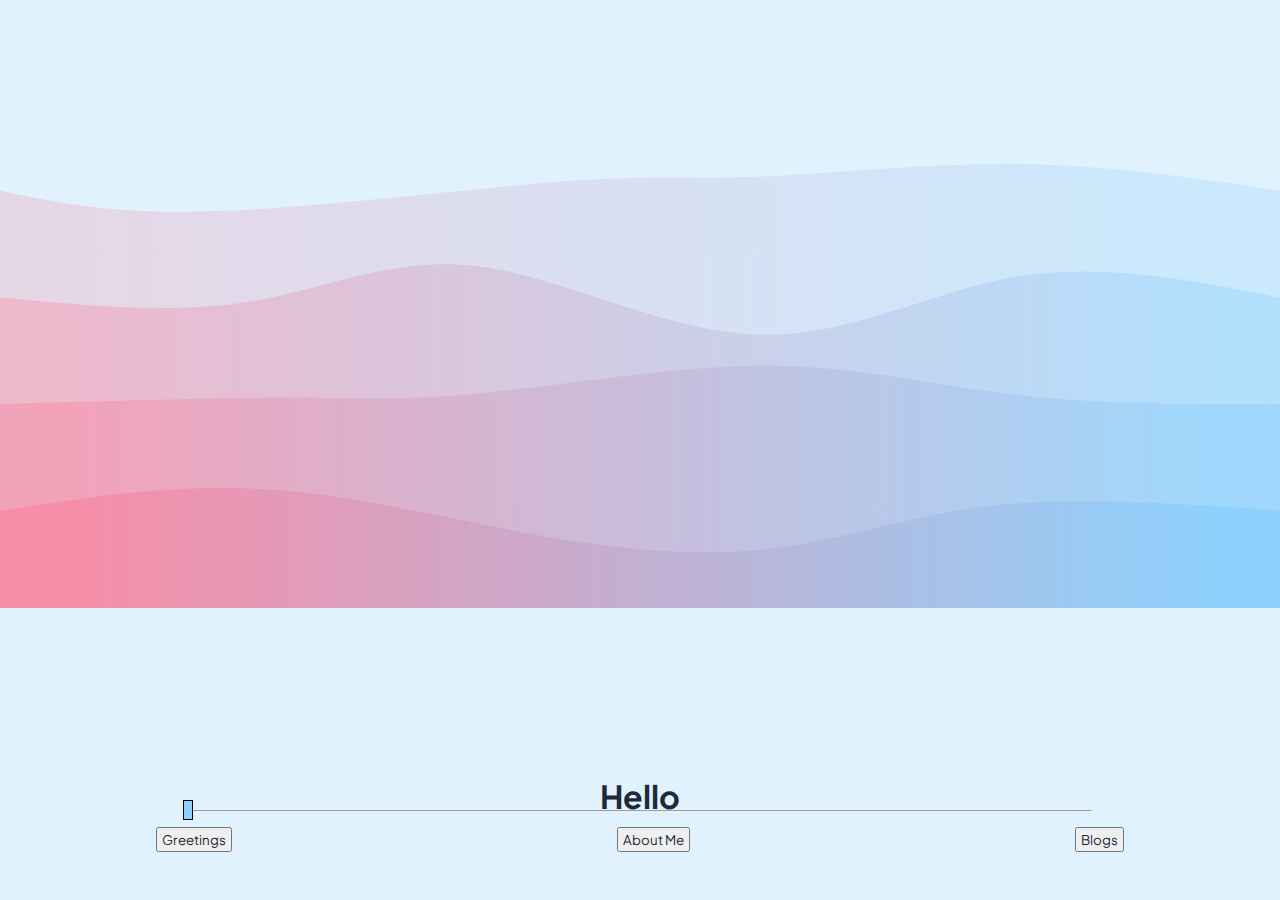
==== commit dc8ade7b: "Course commenting web app tutorial" ====
--- a/index.html
+++ b/index.html
@@ -133,7 +133,7 @@
         <section class="center hide" id="blog" data-title="Blogs">
             <div>
                 <h3>✒️Blogs✒️</h3>
-                <p>These act as documentation of my process in making some of my projects</p>
+                <p>These also act as documentation of my process in making some of my projects</p>
                 <ul id="blogs">
                     <!--!Font Awesome Free 6.5.1 by @fontawesome - https://fontawesome.com License - https://fontawesome.com/license/free Copyright 2024 Fonticons, Inc.-->
                     <!-- <li>
@@ -148,14 +148,20 @@
                             <p>4 March 2024</p>
                         </a>
                     </li>
+                    <li>
+                        <a href="./blogs/course-commenting-app/1.html">
+                            <h4>Course Commenting App Tutorial</h4>
+                            <p>19 April 2024</p>
+                        </a>
+                    </li>
                 </ul>
             </div>
         </section>
     </main>
 
-    <footer>
+    <!-- <footer>
         <p>Copyright &copy; 2023 Hans. All rights reserved.</p>
-    </footer>
+    </footer> -->
 </body>
 
 
